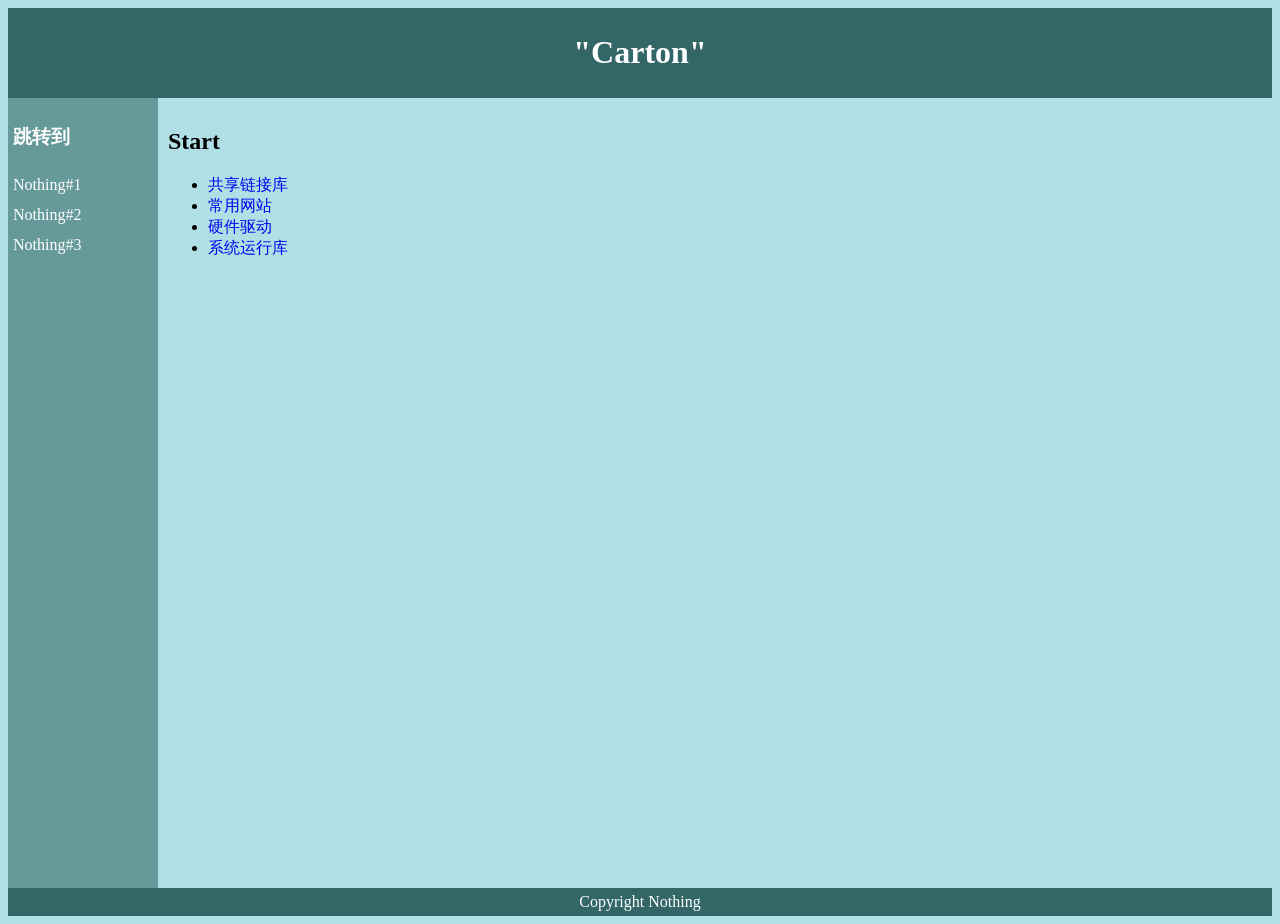
==== index.html @ f2914f30 "Update index.html" ====
<!DOCTYPE html>
<html>

<head>
<meta charset="utf-8">
<title>"Carton"</title>
<style>
#header {
    background-color:#336666;
    color:white;
    text-align:center;
    padding:5px;
}
#nav {
    line-height:30px;
    background-color:#669999;
    color:white;
    height:780px;
    width:140px;
    float:left;
    padding:5px;
}
#section {
    width:350px;
    float:left;
    padding:10px;	 
}
#footer {
    background-color:#336666;
    color:white;
    clear:both;
    text-align:center;
   padding:5px;	 	 
}
</style>
</head>

<body style="background-color:PowderBlue;">

<div id="header">
<h1>"Carton"</h1>
</div>

<div id="nav">
<h3>跳转到</h3>
Nothing#1<br>
Nothing#2<br>
Nothing#3<br>
</div>

<div id="section">
<h2>Start</h2>
<ul>
    <li><a href="https://hawkins766.github.io/sharingsoftware.html" style="text-decoration:none;">共享链接库</a></li>
    <li><a href="https://hawkins766.github.io/commonly_used_website.html" style="text-decoration:none;">常用网站</a></li>
    <li><a href="https://hawkins766.github.io/driver.html" style="text-decoration:none;">硬件驱动</a></li>
    <li><a href="https://hawkins766.github.io/system_runtime.html" style="text-decoration:none;">系统运行库</a></li>
</ul>
</div>

<div id="footer">
Copyright Nothing
</div>

</body>
</html>
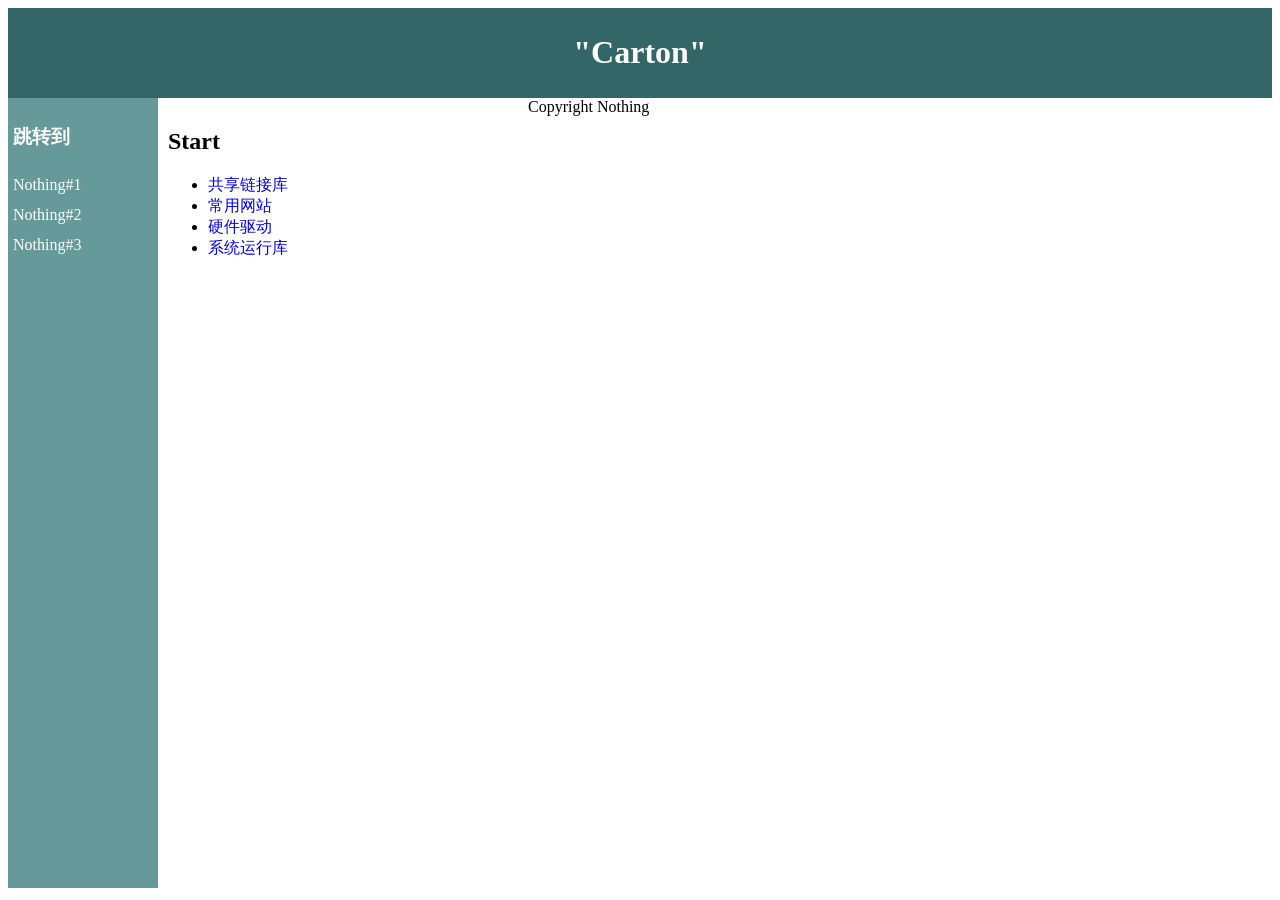
==== commit 3e7017e0: "Update index.html" ====
--- a/index.html
+++ b/index.html
@@ -23,7 +23,10 @@
 #section {
     width:350px;
     float:left;
-    padding:10px;	 
+    padding:10px;
+#body {
+    background-color:PowderBlue;
+    color:white;
 }
 #footer {
     background-color:#336666;
@@ -35,7 +38,7 @@
 </style>
 </head>
 
-<body style="background-color:PowderBlue;">
+<body>
 
 <div id="header">
 <h1>"Carton"</h1>
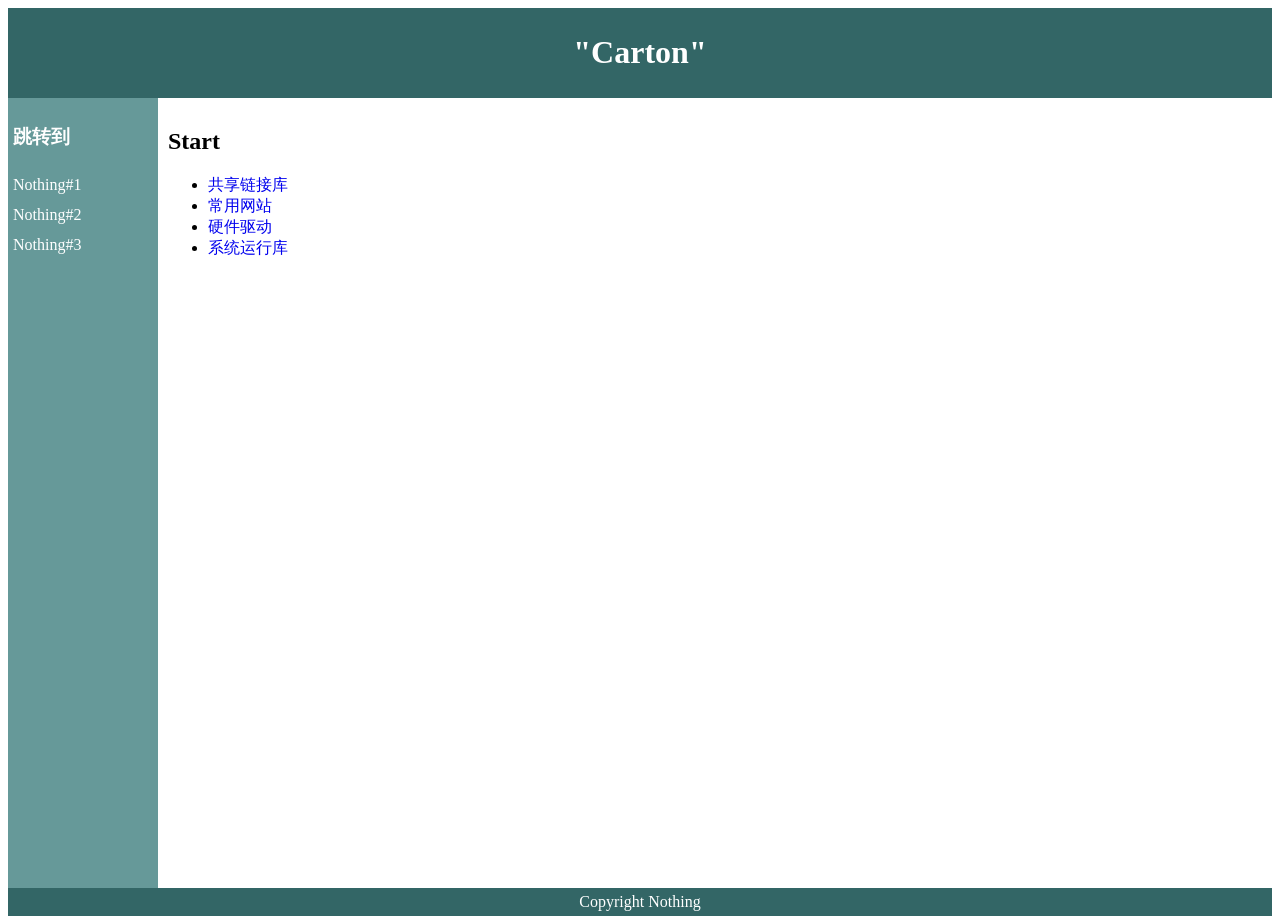
==== commit 4e0593ea: "Update index.html" ====
--- a/index.html
+++ b/index.html
@@ -24,9 +24,6 @@
     width:350px;
     float:left;
     padding:10px;
-#body {
-    background-color:PowderBlue;
-    color:white;
 }
 #footer {
     background-color:#336666;
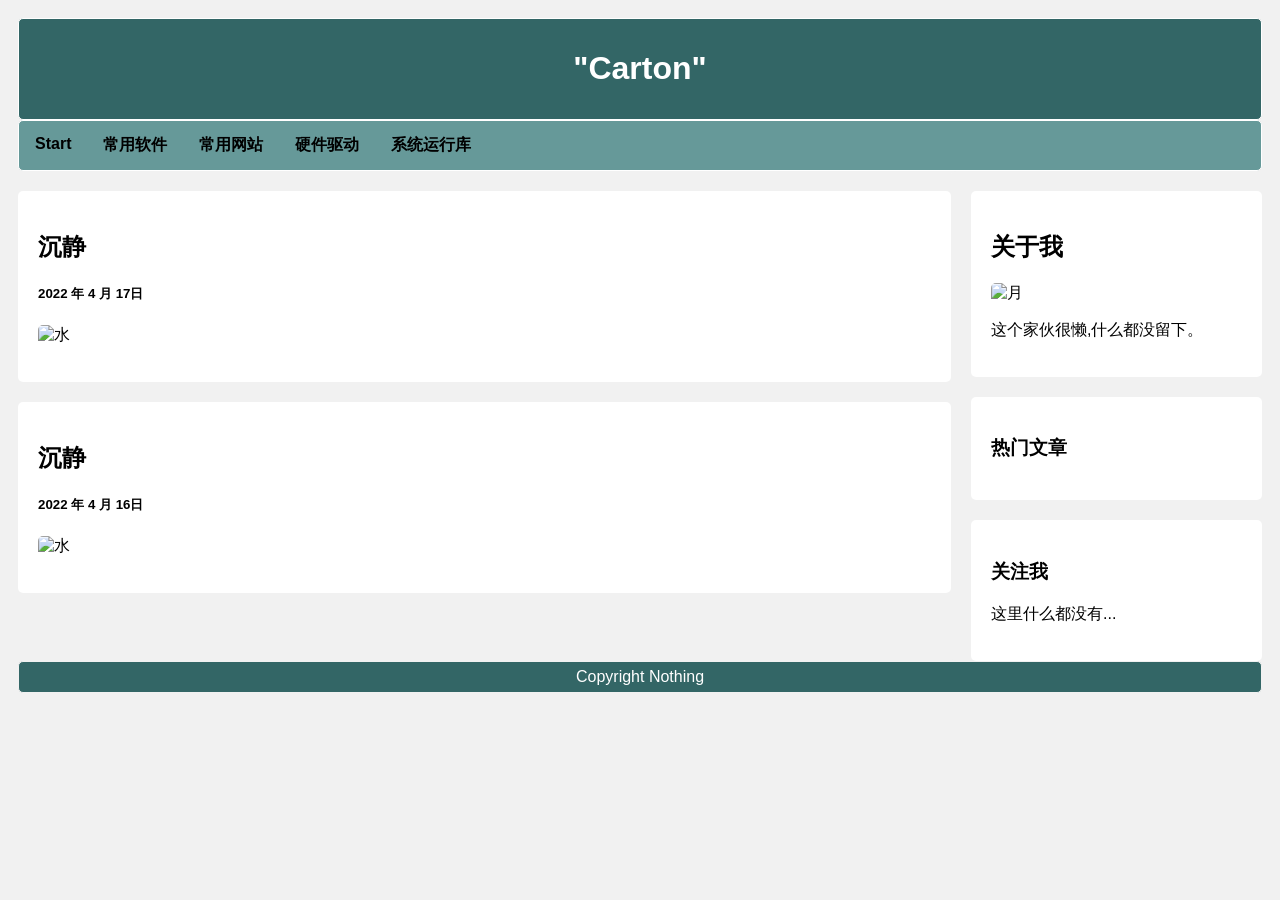
==== commit 42e3a359: "Add files via upload" ====
--- a/index.html
+++ b/index.html
@@ -1,66 +1,214 @@
-<!DOCTYPE html>
-<html>
-
-<head>
-<meta charset="utf-8">
-<title>"Carton"</title>
-<style>
-#header {
-    background-color:#336666;
-    color:white;
-    text-align:center;
-    padding:5px;
-}
-#nav {
-    line-height:30px;
-    background-color:#669999;
-    color:white;
-    height:780px;
-    width:140px;
-    float:left;
-    padding:5px;
-}
-#section {
-    width:350px;
-    float:left;
-    padding:10px;
-}
-#footer {
-    background-color:#336666;
-    color:white;
-    clear:both;
-    text-align:center;
-   padding:5px;	 	 
-}
-</style>
-</head>
-
-<body>
-
-<div id="header">
-<h1>"Carton"</h1>
-</div>
-
-<div id="nav">
-<h3>跳转到</h3>
-Nothing#1<br>
-Nothing#2<br>
-Nothing#3<br>
-</div>
-
-<div id="section">
-<h2>Start</h2>
-<ul>
-    <li><a href="https://hawkins766.github.io/sharingsoftware.html" style="text-decoration:none;">共享链接库</a></li>
-    <li><a href="https://hawkins766.github.io/commonly_used_website.html" style="text-decoration:none;">常用网站</a></li>
-    <li><a href="https://hawkins766.github.io/driver.html" style="text-decoration:none;">硬件驱动</a></li>
-    <li><a href="https://hawkins766.github.io/system_runtime.html" style="text-decoration:none;">系统运行库</a></li>
-</ul>
-</div>
-
-<div id="footer">
-Copyright Nothing
-</div>
-
-</body>
-</html>
+<!DOCTYPE html>
+<html>
+<head>
+<meta charset="utf-8">
+<title>"Carton"</title>
+<style>
+* {
+  box-sizing: border-box;
+}
+body {
+  font-family: Arial;
+  padding: 10px;
+  background: #f1f1f1;
+}
+/* 头部标题 */
+.header {
+    background-color:#336666;  /*背景色*/
+    color:white;     /*文字颜色*/
+    text-align:center;   /*文字居中*/
+    padding:10px;  /*内边距*/
+    border:1px solid rgb(255, 255, 255);  /*边框*/
+    border-radius: 5px;  /*圆角边框*/
+    font-family: "Microsoft YaHei", "Arial Narrow", sans-serif; /*字体*/
+}
+
+/* 导航条 */
+.topnav {
+  overflow: hidden;
+  background-color: #669999;
+  border-radius: 5px;
+  border:1px solid rgb(255, 255, 255); /*边框*/
+}
+ 
+/* 导航条链接 */
+.topnav a {
+  float: left;
+  display: block;
+  color: #ffffff;
+  text-align: center;
+  padding: 14px 16px;
+  text-decoration: none;
+  border-radius: 5px;
+  font-weight:bold; /*加粗字体*/
+  font-family: "Microsoft YaHei", "Arial Narrow", sans-serif; /*字体*/
+  
+}
+/* 链接颜色修改 */
+.topnav a:hover {
+  background-color: #336666;
+  color: rgb(0, 0, 0);
+}
+
+/* 创建两列 */
+/* Left column */
+.leftcolumn {   
+  float: left;
+  width: 75%;
+}
+
+/* 右侧栏 */
+.rightcolumn {
+  float: left;
+  width: 25%;
+  background-color: #f1f1f1;
+  padding-left: 20px;
+  border-radius: 5px;  /*圆角边框*/
+}
+
+/* 图像部分 */
+.fakeimg {
+  background-color: #aaa;
+  width: 100%;
+  padding: 20px;
+  border-radius: 5px;  /*圆角边框*/
+}
+#img_0 {
+    padding: 0px;
+    border-radius: 5px;  /*圆角边框*/
+}
+#img_1 {
+    padding: 0px;
+    border-radius: 5px;  /*圆角边框*/
+}
+
+/* 文章卡片效果 */
+.card {
+  background-color: white;
+  padding: 20px;
+  margin-top: 20px;
+  border-radius: 5px;  /*圆角边框*/
+}
+
+/* 列后面清除浮动 */
+.row:after {
+  content: "";
+  display: table;
+  clear: both;
+}
+
+
+.footer {
+    background-color:#336666;  /*背景色*/
+    color:white;    /*文字颜色*/
+    clear:both;
+    text-align:center;   /*文字居中*/
+    padding:6px;  /*内边距*/
+    border:1px solid #f1f1f1; /*边框*/
+    border-radius: 5px;  /*圆角边框*/
+    font-family: "Microsoft YaHei", "Arial Narrow", sans-serif; /*字体*/
+    font-weight:lighter; /*细字体*/
+}
+/* 响应式布局 - 屏幕尺寸小于 800px 时，两列布局改为上下布局 */
+@media screen and (max-width: 800px) {
+  .leftcolumn, .rightcolumn {   
+    width: 100%;
+    padding: 0;
+  }
+}
+ 
+/* 响应式布局 -屏幕尺寸小于 400px 时，导航等布局改为上下布局 */
+@media screen and (max-width: 400px) {
+  .topnav a {
+    float: none;
+    width: 100%;
+  }
+}
+
+/* 未访问链接*/
+a:link {
+    color:#000000;
+    text-decoration:none;
+}
+/* 已访问链接 */
+a:visited {
+    color:#000000;
+    text-decoration:none;
+}
+/* 鼠标移动到链接上 */
+a:hover {
+    color:#336666;
+    text-decoration:none;
+    font-size:100%;   /*触碰时改变字体大小*/
+}
+/* 鼠标点击时 */
+a:active {
+    color:#336666;
+    text-decoration:none;
+}
+/*注意： a:hover 必须在 a:link 和 a:visited 之后，需要严格按顺序才能看到效果*/
+/*注意： a:active 必须在 a:hover 之后。*/
+
+
+
+</style>
+</head>
+
+<body>
+
+<div class="header">
+<h1>"Carton"</h1>
+</div>
+
+<div class="topnav">
+    <a class="active" href="https://hawkins766.github.io">Start</a>
+    <a href="https://hawkins766.github.io/sharingsoftware.html">常用软件</a>
+    <a href="https://hawkins766.github.io/commonly_used_website.html">常用网站</a>
+    <a href="https://hawkins766.github.io/driver.html">硬件驱动</a>
+    <a href="https://hawkins766.github.io/system_runtime.html">系统运行库</a>
+</div>
+<div class="row">
+    <div class="leftcolumn">
+        <div class="card">
+            <h2>沉静</h2>
+            <h5>2022 年 4 月 17日</h5>
+            
+            <img id="img_0" src="picture/shui.jpg" alt="水"width="400"height="300">
+            
+            <p></p>
+            <p></p>
+          </div>
+          <div class="card">
+            <h2>沉静</h2>
+            <h5>2022 年 4 月 16日</h5>
+            
+            <img id="img_0" src="picture/shui.jpg" alt="水"width="400"height="300">
+            
+            <p></p>
+            <p></p>
+          </div>
+    </div>
+    <div class="rightcolumn">
+      <div class="card">
+        <h2>关于我</h2>
+        <img id="img_1" src="picture/dima-solomin-mKZrEVFw654-unsplash.jpg" alt="月"width="100"height="100">
+        <p>这个家伙很懒,什么都没留下。</p>
+      </div>
+      <div class="card">
+        <h3>热门文章</h3>
+      </div>
+      <div class="card">
+        <h3>关注我</h3>
+        <p>这里什么都没有...</p>
+      </div>
+    </div>
+  </div>
+  
+
+
+<div class="footer">
+Copyright Nothing
+</div>
+
+</body>
+</html>
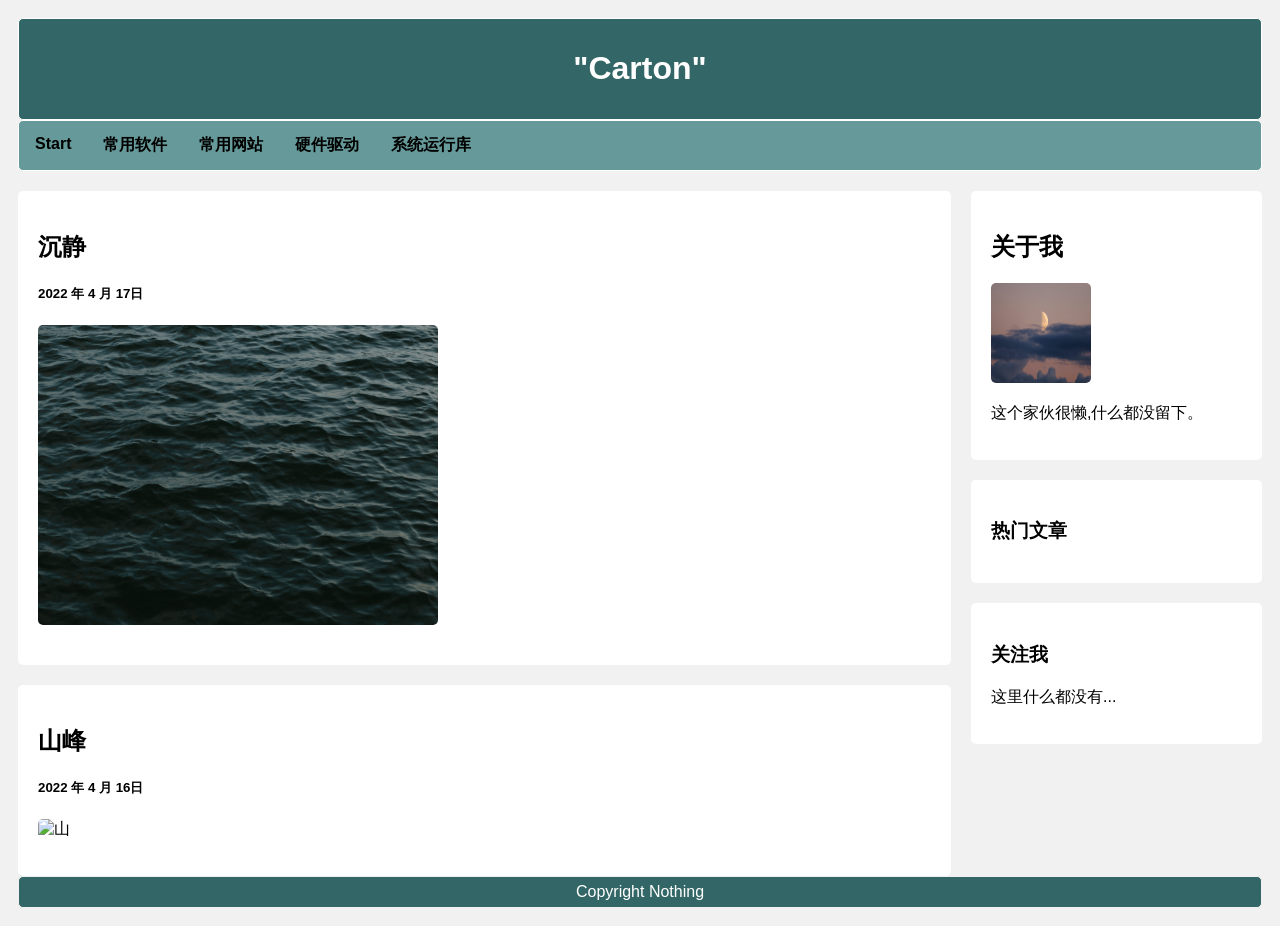
==== commit a8c763e8: "Add files via upload" ====
--- a/index.html
+++ b/index.html
@@ -179,10 +179,10 @@
             <p></p>
           </div>
           <div class="card">
-            <h2>沉静</h2>
+            <h2>山峰</h2>
             <h5>2022 年 4 月 16日</h5>
             
-            <img id="img_0" src="picture/shui.jpg" alt="水"width="400"height="300">
+            <img id="img_0" src="picture/justin-kauffman-a8lTjWJJgLA-unsplash.jpg" alt="山" width="400"height="300">
             
             <p></p>
             <p></p>
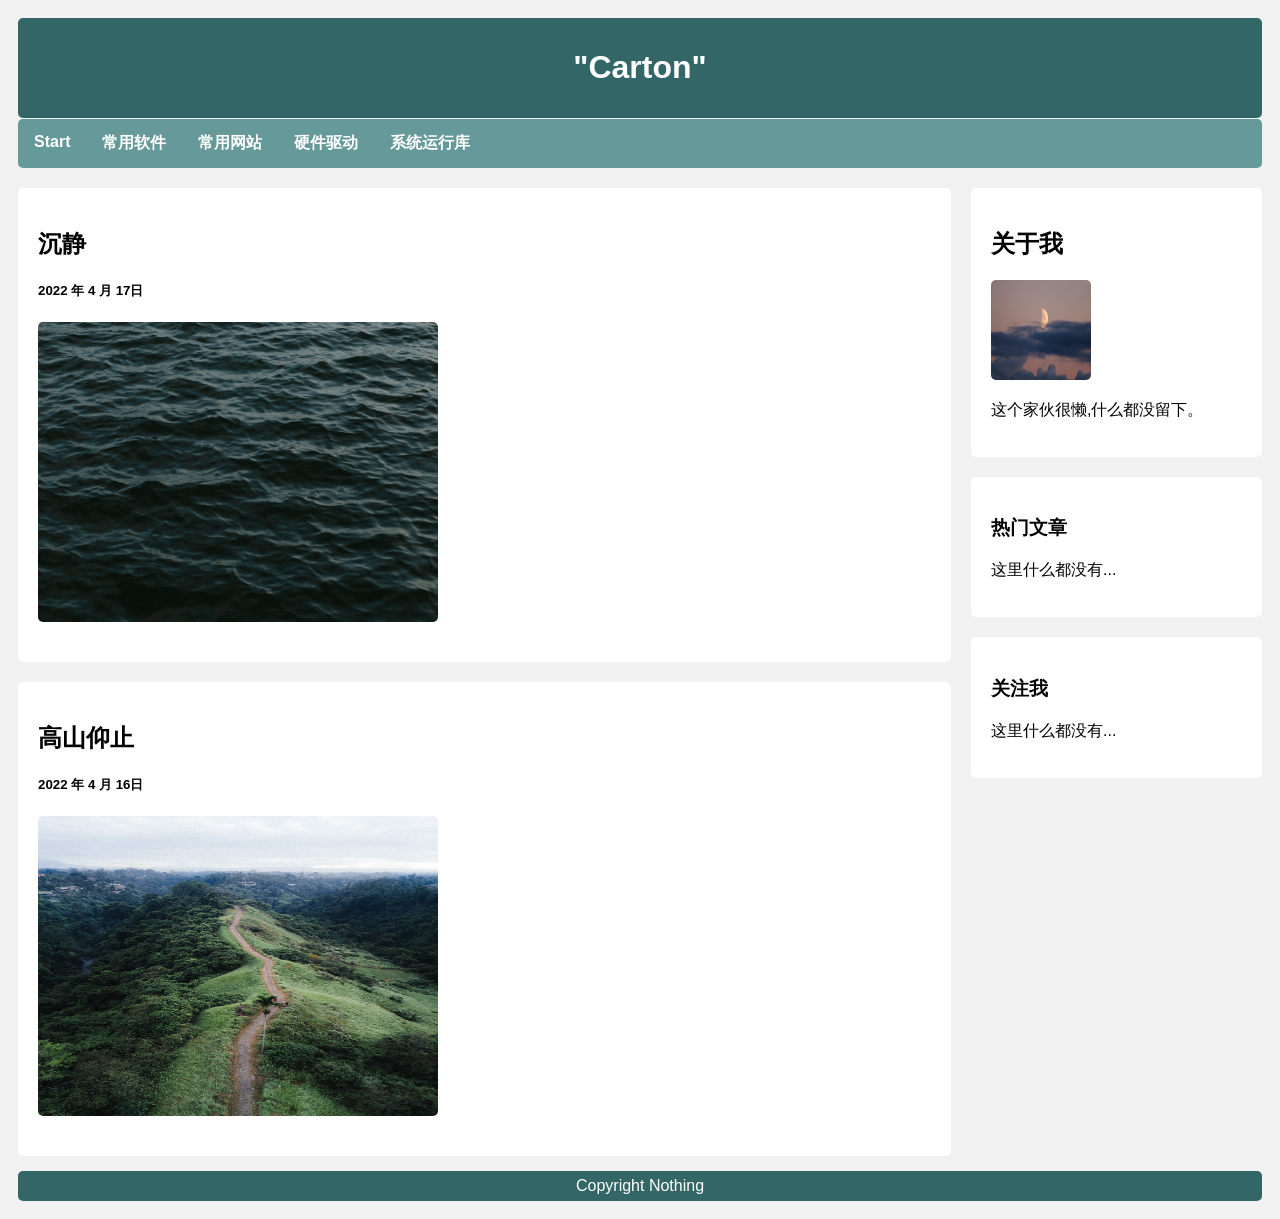
==== commit 0971028c: "Add files via upload" ====
--- a/index.html
+++ b/index.html
@@ -18,7 +18,7 @@
     color:white;     /*文字颜色*/
     text-align:center;   /*文字居中*/
     padding:10px;  /*内边距*/
-    border:1px solid rgb(255, 255, 255);  /*边框*/
+    border:0px solid #f1f1f1;  /*边框*/
     border-radius: 5px;  /*圆角边框*/
     font-family: "Microsoft YaHei", "Arial Narrow", sans-serif; /*字体*/
 }
@@ -28,7 +28,9 @@
   overflow: hidden;
   background-color: #669999;
   border-radius: 5px;
-  border:1px solid rgb(255, 255, 255); /*边框*/
+  border:0px solid #f1f1f1; /*边框*/
+  margin-top:1px; /*外边距*/
+  transition: 3s;
 }
  
 /* 导航条链接 */
@@ -47,7 +49,7 @@
 /* 链接颜色修改 */
 .topnav a:hover {
   background-color: #336666;
-  color: rgb(0, 0, 0);
+  color: rgb(255, 255, 255);
 }
 
 /* 创建两列 */
@@ -64,6 +66,7 @@
   background-color: #f1f1f1;
   padding-left: 20px;
   border-radius: 5px;  /*圆角边框*/
+  font-family: "Microsoft YaHei", "Arial Narrow", sans-serif; /*字体*/
 }
 
 /* 图像部分 */
@@ -97,18 +100,20 @@
   clear: both;
 }
 
-
+/*页尾*/
 .footer {
     background-color:#336666;  /*背景色*/
     color:white;    /*文字颜色*/
     clear:both;
     text-align:center;   /*文字居中*/
     padding:6px;  /*内边距*/
-    border:1px solid #f1f1f1; /*边框*/
+    border:0px solid #f1f1f1; /*边框*/
+    margin-top:15px; /*外边距*/
     border-radius: 5px;  /*圆角边框*/
     font-family: "Microsoft YaHei", "Arial Narrow", sans-serif; /*字体*/
     font-weight:lighter; /*细字体*/
 }
+
 /* 响应式布局 - 屏幕尺寸小于 800px 时，两列布局改为上下布局 */
 @media screen and (max-width: 800px) {
   .leftcolumn, .rightcolumn {   
@@ -127,12 +132,12 @@
 
 /* 未访问链接*/
 a:link {
-    color:#000000;
+    color:#ffffff;
     text-decoration:none;
 }
 /* 已访问链接 */
 a:visited {
-    color:#000000;
+    color:#ffffff;
     text-decoration:none;
 }
 /* 鼠标移动到链接上 */
@@ -172,18 +177,14 @@
         <div class="card">
             <h2>沉静</h2>
             <h5>2022 年 4 月 17日</h5>
-            
             <img id="img_0" src="picture/shui.jpg" alt="水"width="400"height="300">
-            
             <p></p>
             <p></p>
           </div>
           <div class="card">
-            <h2>山峰</h2>
+            <h2>高山仰止</h2>
             <h5>2022 年 4 月 16日</h5>
-            
             <img id="img_0" src="picture/justin-kauffman-a8lTjWJJgLA-unsplash.jpg" alt="山" width="400"height="300">
-            
             <p></p>
             <p></p>
           </div>
@@ -196,6 +197,7 @@
       </div>
       <div class="card">
         <h3>热门文章</h3>
+        <p>这里什么都没有...</p>
       </div>
       <div class="card">
         <h3>关注我</h3>
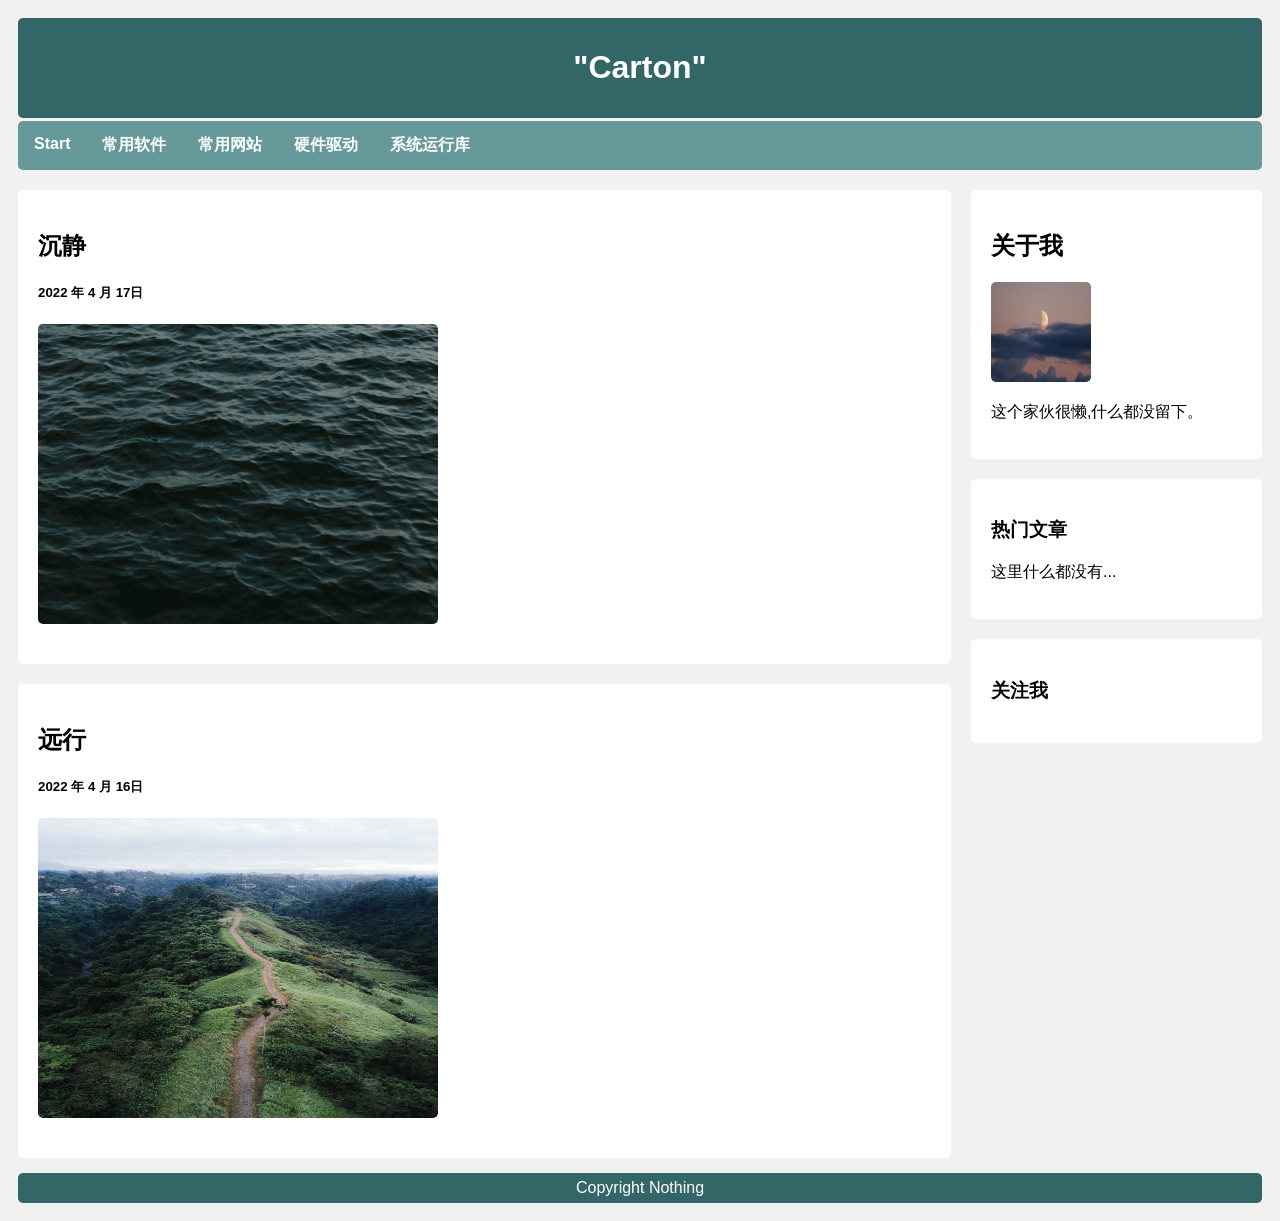
==== commit 1b036eb8: "Add files via upload" ====
--- a/index.html
+++ b/index.html
@@ -29,7 +29,7 @@
   background-color: #669999;
   border-radius: 5px;
   border:0px solid #f1f1f1; /*边框*/
-  margin-top:1px; /*外边距*/
+  margin-top:3px; /*外边距*/
   transition: 3s;
 }
  
@@ -53,7 +53,6 @@
 }
 
 /* 创建两列 */
-/* Left column */
 .leftcolumn {   
   float: left;
   width: 75%;
@@ -70,24 +69,24 @@
 }
 
 /* 图像部分 */
-.fakeimg {
+.fake_img {
   background-color: #aaa;
   width: 100%;
   padding: 20px;
   border-radius: 5px;  /*圆角边框*/
 }
-#img_0 {
+.img_0 {
     padding: 0px;
     border-radius: 5px;  /*圆角边框*/
 }
-#img_1 {
+.img_user_small_0 {
     padding: 0px;
     border-radius: 5px;  /*圆角边框*/
 }
 
 /* 文章卡片效果 */
 .card {
-  background-color: white;
+  background-color: #ffffff;
   padding: 20px;
   margin-top: 20px;
   border-radius: 5px;  /*圆角边框*/
@@ -131,29 +130,28 @@
 }
 
 /* 未访问链接*/
-a:link {
-    color:#ffffff;
-    text-decoration:none;
+.card :link {
+    color:#000000;
+    text-decoration:none; /*隐藏下划线*/
 }
 /* 已访问链接 */
-a:visited {
-    color:#ffffff;
-    text-decoration:none;
+.card a:visited {
+    color:#000000;
+    text-decoration:none; /*隐藏下划线*/
 }
 /* 鼠标移动到链接上 */
-a:hover {
+.card a:hover {
     color:#336666;
-    text-decoration:none;
+    text-decoration:none; /*隐藏下划线*/
     font-size:100%;   /*触碰时改变字体大小*/
 }
 /* 鼠标点击时 */
-a:active {
+.card a:active {
     color:#336666;
-    text-decoration:none;
+    text-decoration:none;  /*隐藏列表标记符*/
 }
 /*注意： a:hover 必须在 a:link 和 a:visited 之后，需要严格按顺序才能看到效果*/
 /*注意： a:active 必须在 a:hover 之后。*/
-
 
 
 </style>
@@ -177,14 +175,14 @@
         <div class="card">
             <h2>沉静</h2>
             <h5>2022 年 4 月 17日</h5>
-            <img id="img_0" src="picture/shui.jpg" alt="水"width="400"height="300">
+            <img class="img_0" src="picture/shui.jpg" alt="水" width="400"height="300">
             <p></p>
             <p></p>
           </div>
           <div class="card">
-            <h2>高山仰止</h2>
+            <h2>远行</h2>
             <h5>2022 年 4 月 16日</h5>
-            <img id="img_0" src="picture/justin-kauffman-a8lTjWJJgLA-unsplash.jpg" alt="山" width="400"height="300">
+            <img class="img_0" src="picture/justin-kauffman-a8lTjWJJgLA-unsplash.jpg" alt="山" width="400"height="300">
             <p></p>
             <p></p>
           </div>
@@ -192,7 +190,7 @@
     <div class="rightcolumn">
       <div class="card">
         <h2>关于我</h2>
-        <img id="img_1" src="picture/dima-solomin-mKZrEVFw654-unsplash.jpg" alt="月"width="100"height="100">
+        <img class="img_user_small_0" src="picture/dima-solomin-mKZrEVFw654-unsplash.jpg" alt="月" width="100"height="100">
         <p>这个家伙很懒,什么都没留下。</p>
       </div>
       <div class="card">
@@ -201,7 +199,6 @@
       </div>
       <div class="card">
         <h3>关注我</h3>
-        <p>这里什么都没有...</p>
       </div>
     </div>
   </div>
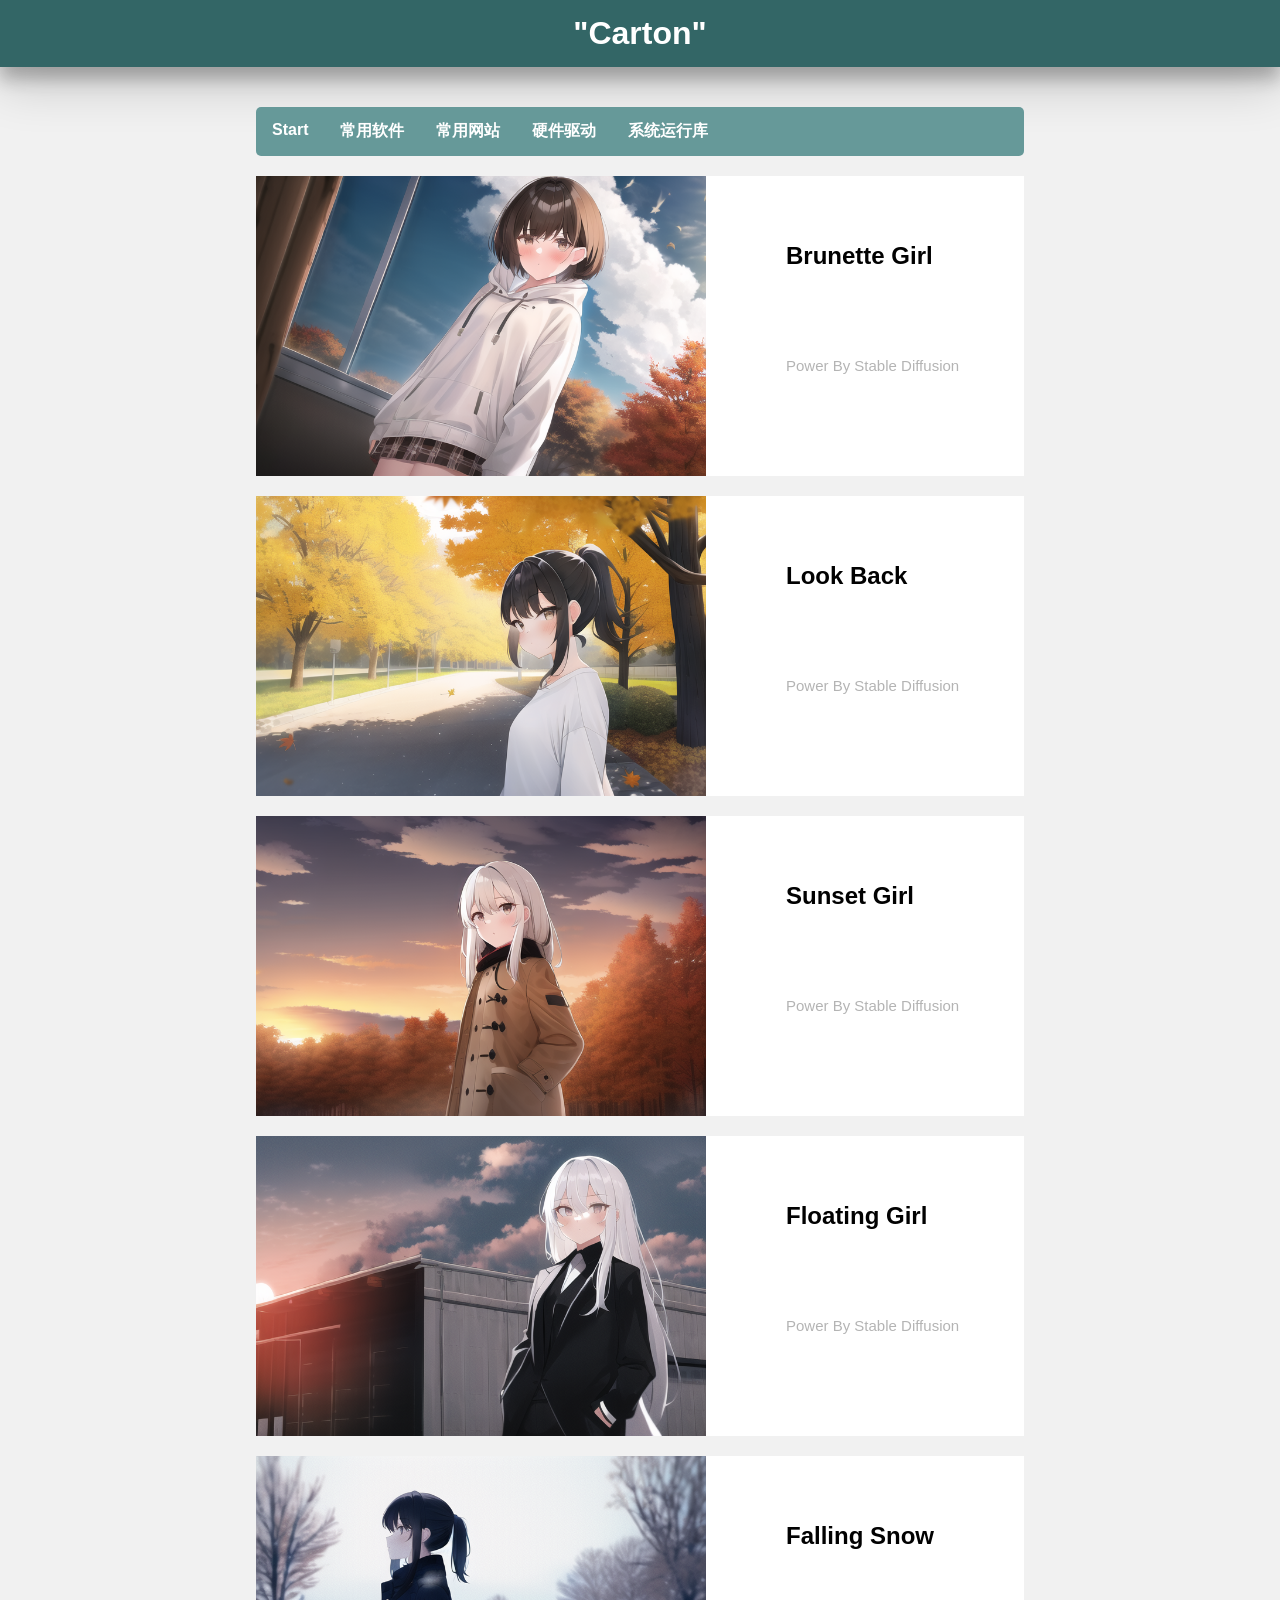
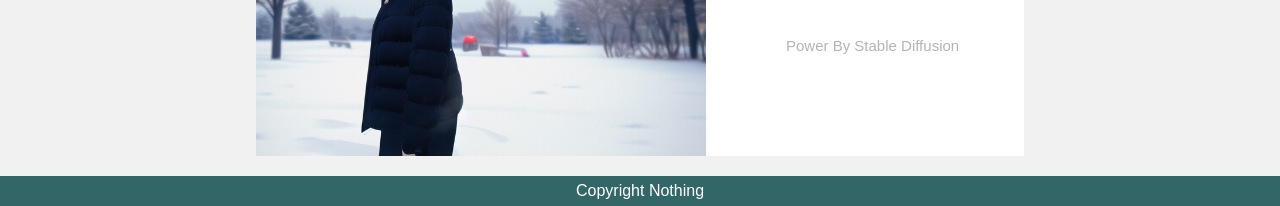
==== commit 0f1d1c5d: "Add files via upload" ====
--- a/index.html
+++ b/index.html
@@ -1,163 +1,13 @@
 <!DOCTYPE html>
 <html>
 <head>
-<meta charset="utf-8">
-<title>"Carton"</title>
-<style>
-* {
-  box-sizing: border-box;
-}
-body {
-  font-family: Arial;
-  padding: 10px;
-  background: #f1f1f1;
-}
-/* 头部标题 */
-.header {
-    background-color:#336666;  /*背景色*/
-    color:white;     /*文字颜色*/
-    text-align:center;   /*文字居中*/
-    padding:10px;  /*内边距*/
-    border:0px solid #f1f1f1;  /*边框*/
-    border-radius: 5px;  /*圆角边框*/
-    font-family: "Microsoft YaHei", "Arial Narrow", sans-serif; /*字体*/
-}
-
-/* 导航条 */
-.topnav {
-  overflow: hidden;
-  background-color: #669999;
-  border-radius: 5px;
-  border:0px solid #f1f1f1; /*边框*/
-  margin-top:3px; /*外边距*/
-  transition: 3s;
-}
- 
-/* 导航条链接 */
-.topnav a {
-  float: left;
-  display: block;
-  color: #ffffff;
-  text-align: center;
-  padding: 14px 16px;
-  text-decoration: none;
-  border-radius: 5px;
-  font-weight:bold; /*加粗字体*/
-  font-family: "Microsoft YaHei", "Arial Narrow", sans-serif; /*字体*/
-  
-}
-/* 链接颜色修改 */
-.topnav a:hover {
-  background-color: #336666;
-  color: rgb(255, 255, 255);
-}
-
-/* 创建两列 */
-.leftcolumn {   
-  float: left;
-  width: 75%;
-}
-
-/* 右侧栏 */
-.rightcolumn {
-  float: left;
-  width: 25%;
-  background-color: #f1f1f1;
-  padding-left: 20px;
-  border-radius: 5px;  /*圆角边框*/
-  font-family: "Microsoft YaHei", "Arial Narrow", sans-serif; /*字体*/
-}
-
-/* 图像部分 */
-.fake_img {
-  background-color: #aaa;
-  width: 100%;
-  padding: 20px;
-  border-radius: 5px;  /*圆角边框*/
-}
-.img_0 {
-    padding: 0px;
-    border-radius: 5px;  /*圆角边框*/
-}
-.img_user_small_0 {
-    padding: 0px;
-    border-radius: 5px;  /*圆角边框*/
-}
-
-/* 文章卡片效果 */
-.card {
-  background-color: #ffffff;
-  padding: 20px;
-  margin-top: 20px;
-  border-radius: 5px;  /*圆角边框*/
-}
-
-/* 列后面清除浮动 */
-.row:after {
-  content: "";
-  display: table;
-  clear: both;
-}
-
-/*页尾*/
-.footer {
-    background-color:#336666;  /*背景色*/
-    color:white;    /*文字颜色*/
-    clear:both;
-    text-align:center;   /*文字居中*/
-    padding:6px;  /*内边距*/
-    border:0px solid #f1f1f1; /*边框*/
-    margin-top:15px; /*外边距*/
-    border-radius: 5px;  /*圆角边框*/
-    font-family: "Microsoft YaHei", "Arial Narrow", sans-serif; /*字体*/
-    font-weight:lighter; /*细字体*/
-}
-
-/* 响应式布局 - 屏幕尺寸小于 800px 时，两列布局改为上下布局 */
-@media screen and (max-width: 800px) {
-  .leftcolumn, .rightcolumn {   
-    width: 100%;
-    padding: 0;
-  }
-}
- 
-/* 响应式布局 -屏幕尺寸小于 400px 时，导航等布局改为上下布局 */
-@media screen and (max-width: 400px) {
-  .topnav a {
-    float: none;
-    width: 100%;
-  }
-}
-
-/* 未访问链接*/
-.card :link {
-    color:#000000;
-    text-decoration:none; /*隐藏下划线*/
-}
-/* 已访问链接 */
-.card a:visited {
-    color:#000000;
-    text-decoration:none; /*隐藏下划线*/
-}
-/* 鼠标移动到链接上 */
-.card a:hover {
-    color:#336666;
-    text-decoration:none; /*隐藏下划线*/
-    font-size:100%;   /*触碰时改变字体大小*/
-}
-/* 鼠标点击时 */
-.card a:active {
-    color:#336666;
-    text-decoration:none;  /*隐藏列表标记符*/
-}
-/*注意： a:hover 必须在 a:link 和 a:visited 之后，需要严格按顺序才能看到效果*/
-/*注意： a:active 必须在 a:hover 之后。*/
-
-
-</style>
+  <meta charset="utf-8">
+  <meta name="viewport" content="width=device-width, initial-scale=1.0">
+  <title>"Carton"</title>
+  <link rel="stylesheet" type="text/css" href="css/index.css">
 </head>
 
-<body>
+<body leftmargin="0" topmargin="0">
 
 <div class="header">
 <h1>"Carton"</h1>
@@ -170,41 +20,53 @@
     <a href="https://hawkins766.github.io/driver.html">硬件驱动</a>
     <a href="https://hawkins766.github.io/system_runtime.html">系统运行库</a>
 </div>
-<div class="row">
-    <div class="leftcolumn">
-        <div class="card">
-            <h2>沉静</h2>
-            <h5>2022 年 4 月 17日</h5>
-            <img class="img_0" src="picture/shui.jpg" alt="水" width="400"height="300">
-            <p></p>
-            <p></p>
-          </div>
-          <div class="card">
-            <h2>远行</h2>
-            <h5>2022 年 4 月 16日</h5>
-            <img class="img_0" src="picture/justin-kauffman-a8lTjWJJgLA-unsplash.jpg" alt="山" width="400"height="300">
-            <p></p>
-            <p></p>
-          </div>
-    </div>
-    <div class="rightcolumn">
-      <div class="card">
-        <h2>关于我</h2>
-        <img class="img_user_small_0" src="picture/dima-solomin-mKZrEVFw654-unsplash.jpg" alt="月" width="100"height="100">
-        <p>这个家伙很懒,什么都没留下。</p>
-      </div>
-      <div class="card">
-        <h3>热门文章</h3>
-        <p>这里什么都没有...</p>
-      </div>
-      <div class="card">
-        <h3>关注我</h3>
-      </div>
-    </div>
+<div class="main">
+<div class="card">
+<div class="picture">
+<img src="picture/00125-3657841641-girl,short hair,brown hair,autumn,white eyes,trail,white shirt,white sweater,black plaid skirt,hooded jacket,sky,cloud,face,bare.png">
+</div>
+<div class="text">
+<h2>Brunette Girl</h2>
+<p>Power By Stable Diffusion</p>
+</div>
+</div>
+<div class="card">
+<div class="picture">
+<img src="picture/00121-3328885487-girl,single ponytail,park,autumn,white eyes,trail.png">
+</div>
+<div class="text">
+<h2>Look Back</h2>
+<p>Power By Stable Diffusion</p>
+</div>
+</div>
+<div class="card">
+<div class="picture">
+<img src="picture/00110-1424161955-girl, brown coat,white hair,white eyes,sky,cloud,sunrise,autumn,hand in pocket,big sister,cold look,maple,park,trail,face.png">
+</div>
+<div class="text">
+<h2>Sunset Girl</h2>
+<p>Power By Stable Diffusion</p>
+</div>
+</div>
+<div class="card">
+  <div class="picture">
+  <img src="picture/00102-3314339551-girl,black suit,white hair,white eyes,sky,cloud,sunrise,summer,alley,hand in pocket,big sister.png">
   </div>
-  
-
-
+  <div class="text">
+  <h2>Floating Girl</h2>
+  <p>Power By Stable Diffusion</p>
+  </div>
+</div>
+<div class="card">
+  <div class="picture">
+  <img src="picture/00119-1519470671-girl,single ponytail,snow,.png">
+  </div>
+  <div class="text">
+  <h2>Falling Snow</h2>
+  <p>Power By Stable Diffusion</p>
+  </div>
+</div>
+</div>
 <div class="footer">
 Copyright Nothing
 </div>
--- a/css/index.css
+++ b/css/index.css
@@ -0,0 +1,171 @@
+* {
+    box-sizing: border-box;
+    margin: 0;
+    padding: 0;
+  }
+  :root {
+    --body-color:#333;
+    --body-bg-color:#f1f1f1;
+    --header-color:white;
+    --header-bg-color:#336666;
+    --topnav-a-color:#ffffff;
+    --topnav-hover-bg-color:#336666;
+    --topnav-hover-color:rgb(255, 255, 255);
+    --topnav-bg-color:#669999;
+    --card-bg-color:#fff;
+    --card-text-bg-color:rgb(255, 255, 255);
+    --card-text-h2-color:rgba(0, 0, 0, 0.997);
+    --card-text-p-color:rgb(180, 180, 180);
+    --footer-bg-color:#336666;
+    --footer-color:white;
+    --img-filter:brightness(100%);
+  }
+  @media (prefers-color-scheme: dark) {
+    :root {
+      --body-color:#ccc;
+      --body-bg-color:#161513;
+      --header-color:rgb(249, 249, 249);
+      --header-bg-color:#232122;
+      --topnav-a-color:rgb(192, 192, 192);
+      --topnav-hover-bg-color:#555555;
+      --topnav-hover-color:rgb(192, 192, 192);
+      --topnav-bg-color:#232122;
+      --card-text-bg-color:#232122;
+      --card-text-h2-color:rgba(238, 238, 238, 0.997);
+      --card-text-p-color:rgb(180, 180, 180);
+      --footer-bg-color:#232122;
+      --footer-color:white;
+      --img-filter:brightness(75%);
+    }
+  }
+  body {
+    font-family: Arial;
+    padding: 0px;
+    color: var(--body-color);
+    background-color: var(--body-bg-color);
+  }
+  /* 头部标题 */
+  .header {
+      background-color: var(--header-bg-color);  /*背景色*/
+      color: var(--header-color);     /*文字颜色*/
+      text-align:center;   /*文字居中*/
+      padding:15px;  /*内边距*/
+      border:0px solid #f1f1f1;  /*边框*/
+      border-radius: 0px;  /*圆角边框*/
+      font-family: "Microsoft YaHei", "Arial Narrow", sans-serif; /*字体*/
+      box-shadow: 0 12px 16px 0 rgba(0,0,0,0.24), 0 17px 50px 0 rgba(0,0,0,0.19);
+      
+  }
+  
+  /* 导航条 */
+  .topnav {
+    overflow: hidden;
+    background-color: var(--topnav-bg-color);
+    border-radius: 5px;
+    border:0px solid #f1f1f1; /*边框*/
+    margin-top:40px; /*外边距*/
+    transition: 3s;
+    margin-left:20%; /*左边距*/
+    margin-right:20%; /*右边距*/
+    margin-bottom:20px; /*下边距*/
+    top: 0;
+  }
+   
+  /* 导航条链接 */
+  .topnav a {
+    float: left;
+    display: block;
+    color: var(--topnav-a-color);
+    text-align: center;
+    padding: 14px 16px;
+    text-decoration: none;
+    border-radius: 0px;
+    font-weight:bold; /*加粗字体*/
+    font-family: "Microsoft YaHei", "Arial Narrow", sans-serif; /*字体*/
+    transition-duration: 0.4s;
+  }
+  /* 链接颜色修改 */
+  .topnav a:hover {
+    background-color: var(--topnav-hover-bg-color);
+    color: var(--topnav-hover-color);
+  }
+  
+  /*页尾*/
+  .footer {
+      background-color: var(--footer-bg-color);  /*背景色*/
+      color: var(--footer-color);    /*文字颜色*/
+      clear:both;
+      text-align:center;   /*文字居中*/
+      padding:6px;  /*内边距*/
+      border:0px solid #f1f1f1; /*边框*/
+      margin-top:15px; /*外边距*/
+      border-radius: 0px;  /*圆角边框*/
+      font-family: "Microsoft YaHei", "Arial Narrow", sans-serif; /*字体*/
+      font-weight:lighter; /*细字体*/
+  }
+  
+  .card{
+    position: relative;
+    width: auto;
+    height: 300px;
+    border-radius: 0px;
+    background-color: var(--card-bg-color);
+    overflow: hidden;
+    cursor: pointer;
+    transition: all 0.4s;
+    margin-bottom:20px; /*下边距*/
+  }
+
+  .picture{
+    position: absolute;
+    top: 0;
+    left: 0;
+    width: auto;
+    height: 600px;
+    overflow: hidden;
+    filter: var(--img-filter);
+  }
+  .picture img{
+    width: 450px;
+    height: 300px;
+    transition: all 0.4s;
+  }
+  .card:hover .picture img{
+    transform: scale(1.2);
+  }
+  .text{
+    position: absolute;
+    top:0;
+    left: 450px;
+    right: -450px;
+    width: auto;
+    height: 600px;
+    background-color: var(--card-text-bg-color);
+    transition:  0.3s;
+    padding: 50px;
+    
+  }
+  .card:hover .text{
+    left: 430px;
+  }
+  .text h2{
+    color: var(--card-text-h2-color);
+    font-family: "Microsoft YaHei", "Arial Narrow", sans-serif;
+    line-height: 60px;
+    text-align: left;
+    margin-left: 30px;
+    margin-bottom:70px;
+
+  }
+  .text p{
+    padding: 0 30px;
+    font-family: "Microsoft YaHei", "Arial Narrow", sans-serif;
+    color: var(--card-text-p-color);
+    font-size: 15px;
+    line-height: 20px;
+    text-align: left;
+  }
+  .main {
+    margin-left:20%;
+    margin-right:20%;
+  }
